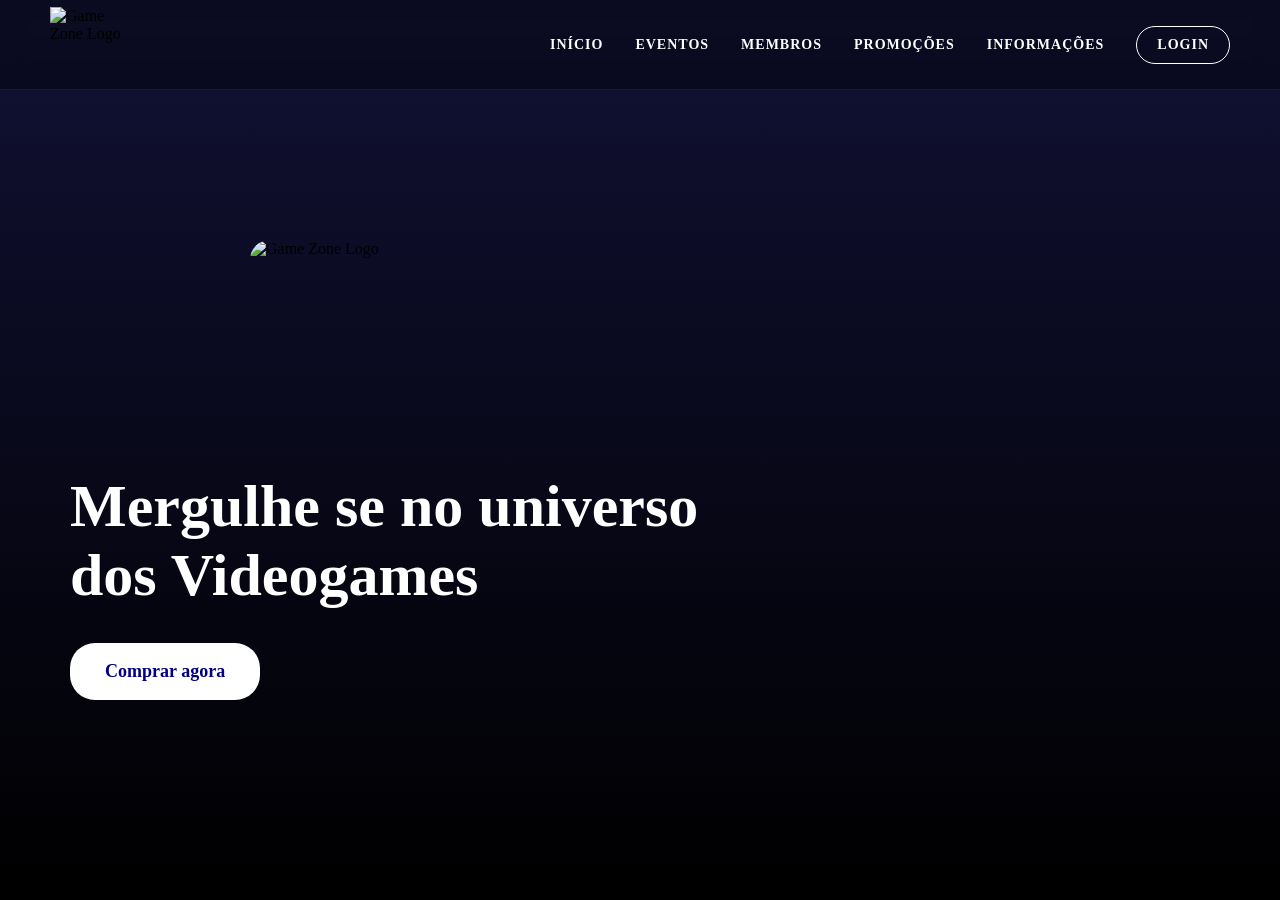
==== index.html @ 5f5c49f7 "Add files via upload" ====
<!DOCTYPE html>
<html lang="pt">
<head>
    <meta charset="UTF-8">
    <meta name="viewport" content="width=device-width, initial-scale=1.0">
    <title>Game Zone</title>

    <link rel="stylesheet" href="index.css">
</head>
<body>
    <header class="header">
        <img class="logo" src="Img/unnamed.png" alt="Game Zone Logo" width="160" height="150">
        <nav class="menu">
            <a href="index.html">INÍCIO</a>
            <a href="evenements.html">EVENTOS</a>
            <a href="membres.html">MEMBROS</a>
            <a href="promotions.html">PROMOÇÕES</a>
            <a href="infos.html">INFORMAÇÕES</a>
            <a href="login.html" class="login-link">LOGIN</a>
        </nav>
        
    </header>

    

    <section class="hero">
        <h2 class="hero title"><span>Mergulhe se no universo</span><br>dos Videogames</h2>
        <a href="https://www.playstation.com/pt-br/ps5/" target="_blank" class="hero button">
            Comprar agora
        </a>
        <img class="hero image" src="Img/509294_658bf691247b8.jpg" alt="Game Zone Logo" width="950" height="500">
    </section>


</body>
</html>
---- index.css ----
body{
    background: linear-gradient(rgb(17, 17, 53),black);
    width: 100%;
    min-height: 100vh;
    max-height: 100vh;

    margin: 0;
    padding: 0;
}

/* Pour que le site reste en plein ecran */
*{
    margin: 0;
    padding: 0;
    box-sizing: border-box;
}

.header{
    width: 100%;
    height: 90px;
    padding: 0 50px;

    display: flex;
    align-items: center;
    justify-content: space-between;

    position: fixed;
    top: 0;
    left: 0;
    z-index: 100;

    background: rgba(0, 0, 0, 0.35);
    backdrop-filter: blur(10px);
    border-bottom: 1px solid rgba(0, 170, 255, 0.15);
}

/* Logo */
.logo{
    width: 80px;
    height: auto;
}

/* Menu de navigation */
.menu{
    display: flex;
    align-items: center;
    gap: 32px;
    font-family: 'Times New Roman', Times, serif;
}

/* Liens du menu */
.menu a{
    color: white;
    text-decoration: none;
    font-size: 14px;
    font-weight: bold;
    letter-spacing: 1px;

    position: relative;
    transition: 0.3s ease;
}


/* Effet quand la souris passe sur les liens */
.menu a:hover{
    color: #00aaff;
}

/* Petit trait sous le lien au hover */
.menu a::after{
    content: "";
    width: 0;
    height: 2px;
    background-color: #00aaff;

    position: absolute;
    left: 0;
    bottom: -8px;

    transition: 0.3s ease;
}

/* Le trait apparaît au hover */
.menu a:hover::after{
    width: 100%;
}

/* Bouton LOGIN différent */
.login-link{
    border: 1px solid white;
    padding: 10px 20px;
    border-radius: 25px;
}

/* Hover du LOGIN */
.login-link:hover{
    background-color: white;
    color: #020617 !important;
}

/* Titre dans la section hero (h2) */
.hero.title{
    color: white;
    font-size: 60px;

    /* Position du titre proche du bouton */
    position: absolute;
    bottom: 290px;
    left: 70px;
}

/* Bouton du hero */
.hero.button{
    background-color: white;
    color: rgb(2, 0, 128);

    /* Bouton un peu plus grand */
    padding: 18px 35px;
    font-size: 18px;
    font-weight: bold;

    cursor: pointer;
    border-radius: 25px;
    border: none;
    text-decoration: none;

    position: absolute;
    bottom: 200px;
    left: 70px;

    /* Animation douce du hover */
    transition: 0.3s ease;
}

/* Effet quand la souris passe sur le bouton */
.hero.button:hover{
    background-color: rgba(23, 0, 128, 0.24);
    color: white;
    transform: scale(1.08);
}

/* Image du hero */
.hero.image{
    border-radius: 20px;
    float: right;

    /* Descendre l'image et la rapprocher du milieu */
    transform: translate(-80px, -10px);

    /* Animation douce */
    transition: 0.3s ease;

    margin-top: 250px;
}

/* Effet quand la souris passe sur l'image */
.hero.image:hover{
    transform: translate(-80px, -10px) scale(1.04);
    cursor: pointer;
    box-shadow: 0 0 35px rgba(0, 170, 255, 0.25);
    border-color: rgba(0, 170, 255, 0.55);
}
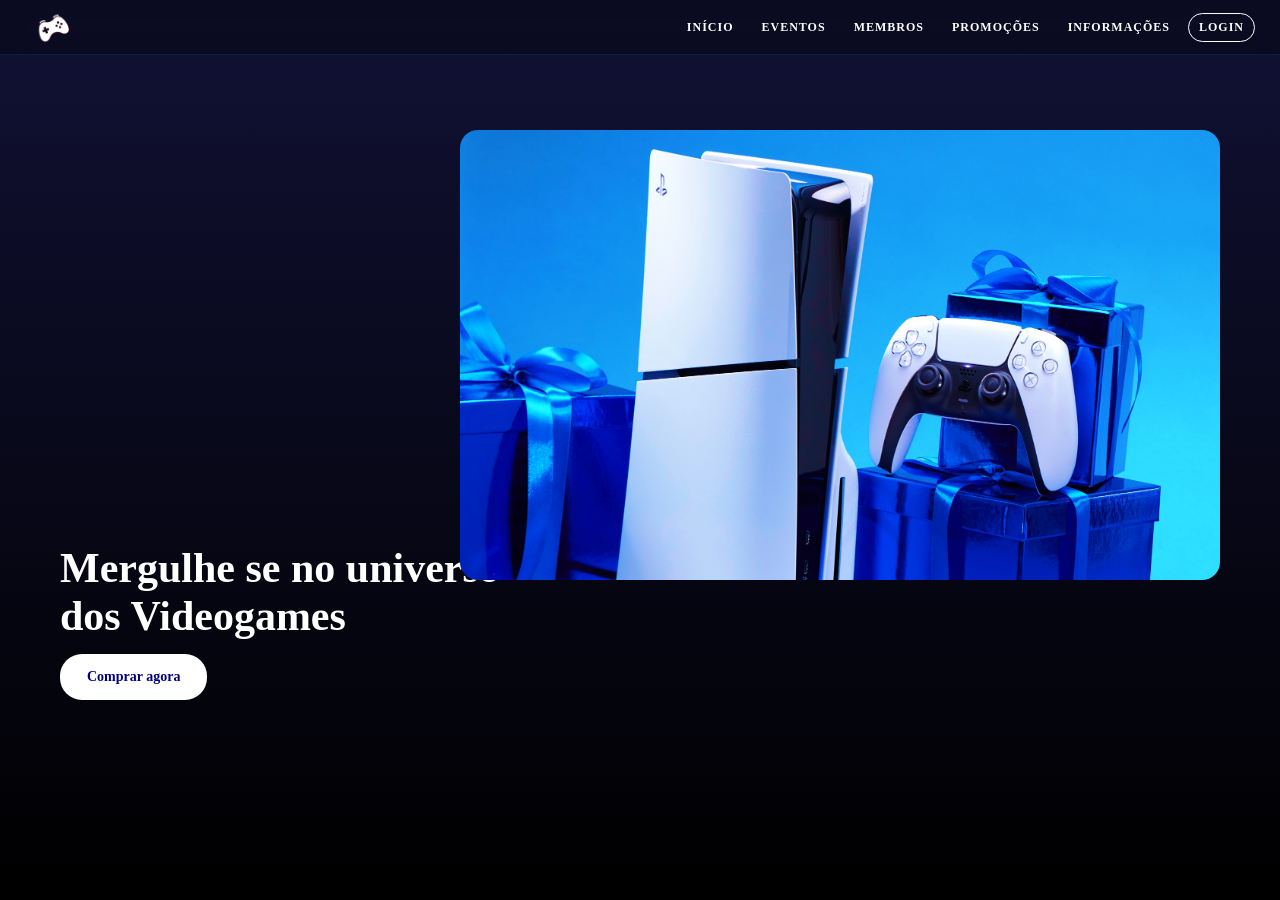
==== commit 4a54e18b: "nouveau modif" ====
--- a/index.html
+++ b/index.html
@@ -28,7 +28,7 @@
         <a href="https://www.playstation.com/pt-br/ps5/" target="_blank" class="hero button">
             Comprar agora
         </a>
-        <img class="hero image" src="Img/509294_658bf691247b8.jpg" alt="Game Zone Logo" width="950" height="500">
+        <img class="hero image" src="Img/509294_658bf691247b8.jpg" alt="Game Zone Logo">
     </section>
 
 
--- a/index.css
+++ b/index.css
@@ -1,14 +1,14 @@
 body{
-    background: linear-gradient(rgb(17, 17, 53),black);
+    background: linear-gradient(rgb(17, 17, 53), black);
     width: 100%;
     min-height: 100vh;
-    max-height: 100vh;
 
     margin: 0;
     padding: 0;
-}
-
-/* Pour que le site reste en plein ecran */
+    overflow-x: hidden;
+}
+
+/* Pour que le site reste bien organisé */
 *{
     margin: 0;
     padding: 0;
@@ -17,8 +17,8 @@
 
 .header{
     width: 100%;
-    height: 90px;
-    padding: 0 50px;
+    height: 55px;
+    padding: 8px 25px;
 
     display: flex;
     align-items: center;
@@ -36,7 +36,7 @@
 
 /* Logo */
 .logo{
-    width: 80px;
+    width: 55px;
     height: auto;
 }
 
@@ -44,7 +44,7 @@
 .menu{
     display: flex;
     align-items: center;
-    gap: 32px;
+    gap: 8px;
     font-family: 'Times New Roman', Times, serif;
 }
 
@@ -52,21 +52,18 @@
 .menu a{
     color: white;
     text-decoration: none;
-    font-size: 14px;
+    font-size: 12px;
     font-weight: bold;
     letter-spacing: 1px;
-
+    padding: 6px 10px;
     position: relative;
     transition: 0.3s ease;
 }
 
-
-/* Effet quand la souris passe sur les liens */
 .menu a:hover{
     color: #00aaff;
 }
 
-/* Petit trait sous le lien au hover */
 .menu a::after{
     content: "";
     width: 0;
@@ -75,12 +72,11 @@
 
     position: absolute;
     left: 0;
-    bottom: -8px;
+    bottom: -5px;
 
     transition: 0.3s ease;
 }
 
-/* Le trait apparaît au hover */
 .menu a:hover::after{
     width: 100%;
 }
@@ -88,25 +84,23 @@
 /* Bouton LOGIN différent */
 .login-link{
     border: 1px solid white;
-    padding: 10px 20px;
-    border-radius: 25px;
-}
-
-/* Hover du LOGIN */
+    padding: 7px 14px;
+    border-radius: 20px;
+}
+
 .login-link:hover{
     background-color: white;
     color: #020617 !important;
 }
 
-/* Titre dans la section hero (h2) */
+/* Titre dans la section hero */
 .hero.title{
     color: white;
-    font-size: 60px;
-
-    /* Position du titre proche du bouton */
+    font-size: 42px;
+
     position: absolute;
-    bottom: 290px;
-    left: 70px;
+    bottom: 260px;
+    left: 60px;
 }
 
 /* Bouton du hero */
@@ -114,52 +108,219 @@
     background-color: white;
     color: rgb(2, 0, 128);
 
-    /* Bouton un peu plus grand */
-    padding: 18px 35px;
-    font-size: 18px;
+    padding: 15px 27px;
+    font-size: 14px;
     font-weight: bold;
 
     cursor: pointer;
-    border-radius: 25px;
+    border-radius: 22px;
     border: none;
     text-decoration: none;
 
     position: absolute;
     bottom: 200px;
-    left: 70px;
-
-    /* Animation douce du hover */
+    left: 60px;
+
     transition: 0.3s ease;
 }
 
-/* Effet quand la souris passe sur le bouton */
 .hero.button:hover{
     background-color: rgba(23, 0, 128, 0.24);
     color: white;
-    transform: scale(1.08);
+    transform: scale(1.05);
 }
 
 /* Image du hero */
 .hero.image{
-    border-radius: 20px;
+    width: 760px;
+    height: 450px;
+
+    border-radius: 18px;
     float: right;
 
-    /* Descendre l'image et la rapprocher du milieu */
-    transform: translate(-80px, -10px);
-
-    /* Animation douce */
+    transform: translate(-60px, -20px);
     transition: 0.3s ease;
 
-    margin-top: 250px;
-}
-
-/* Effet quand la souris passe sur l'image */
+    margin-top: 150px;
+}
+
 .hero.image:hover{
-    transform: translate(-80px, -10px) scale(1.04);
+    transform: translate(-60px, -20px) scale(1.03);
     cursor: pointer;
-    box-shadow: 0 0 35px rgba(0, 170, 255, 0.25);
-    border-color: rgba(0, 170, 255, 0.55);
-}
-
-
-
+    box-shadow: 0 0 25px rgba(0, 170, 255, 0.25);
+}
+
+/* ================= RESPONSIVO ================= */
+
+/* TABLET */
+@media (max-width: 1024px){
+
+    .menu{
+        gap: 5px;
+    }
+
+    .menu a{
+        font-size: 11px;
+        padding: 5px 8px;
+    }
+
+    .promotions-section{
+        grid-template-columns: repeat(2, 260px);
+        gap: 35px;
+    }
+
+    .events-container{
+        gap: 25px;
+    }
+
+    .event-day{
+        width: 260px;
+    }
+
+    .membres-section{
+        gap: 35px;
+    }
+}
+
+
+/* TELEPHONE */
+@media (max-width: 768px){
+
+    .header{
+        height: auto;
+        padding: 12px 15px;
+        flex-direction: column;
+        gap: 12px;
+    }
+
+    .logo{
+        width: 45px;
+    }
+
+    .menu{
+        flex-wrap: wrap;
+        justify-content: center;
+        gap: 8px;
+    }
+
+    .menu a{
+        font-size: 10px;
+        padding: 5px 7px;
+    }
+
+    .login-link,
+    .login-btn{
+        padding: 6px 12px;
+    }
+
+    .membres-title,
+    .promotions-title,
+    .events-title{
+        font-size: 32px;
+        padding-top: 130px;
+        margin-bottom: 30px;
+    }
+
+    .membres-section{
+        flex-direction: column;
+        gap: 25px;
+        margin: 20px;
+        margin-top: 30px;
+    }
+
+    .membres-card{
+        width: 90%;
+        max-width: 280px;
+    }
+
+    .membres-card img{
+        height: 210px;
+    }
+
+    .promotions-section{
+        grid-template-columns: 1fr;
+        justify-items: center;
+        gap: 30px;
+        padding: 0 20px 50px;
+    }
+
+    .promotion-item{
+        width: 90%;
+        max-width: 280px;
+    }
+
+    .events-container{
+        flex-direction: column;
+        align-items: center;
+        gap: 30px;
+    }
+
+    .event-day{
+        width: 90%;
+        max-width: 300px;
+    }
+
+    .login-box{
+        width: 90%;
+        max-width: 420px;
+        padding: 25px 20px;
+    }
+
+    .login-title{
+        font-size: 26px;
+    }
+}
+
+
+/* PETIT TELEPHONE */
+@media (max-width: 480px){
+
+    .menu a{
+        font-size: 9px;
+        padding: 4px 6px;
+    }
+
+    .membres-title,
+    .promotions-title,
+    .events-title{
+        font-size: 26px;
+    }
+
+    .promotions-title span{
+        font-size: 22px;
+    }
+
+    .membres-card,
+    .promotion-item,
+    .event-day{
+        width: 95%;
+    }
+
+    .membres-card img,
+    .promotion-item img{
+        height: 180px;
+    }
+
+    .event-day h2{
+        font-size: 24px;
+    }
+
+    .event-item p{
+        font-size: 16px;
+    }
+
+    .event-item span{
+        font-size: 15px;
+    }
+
+    .login-box{
+        width: 92%;
+        padding: 22px 18px;
+    }
+
+    .login-form input,
+    .login-form button{
+        padding: 12px;
+        font-size: 14px;
+    }
+}
